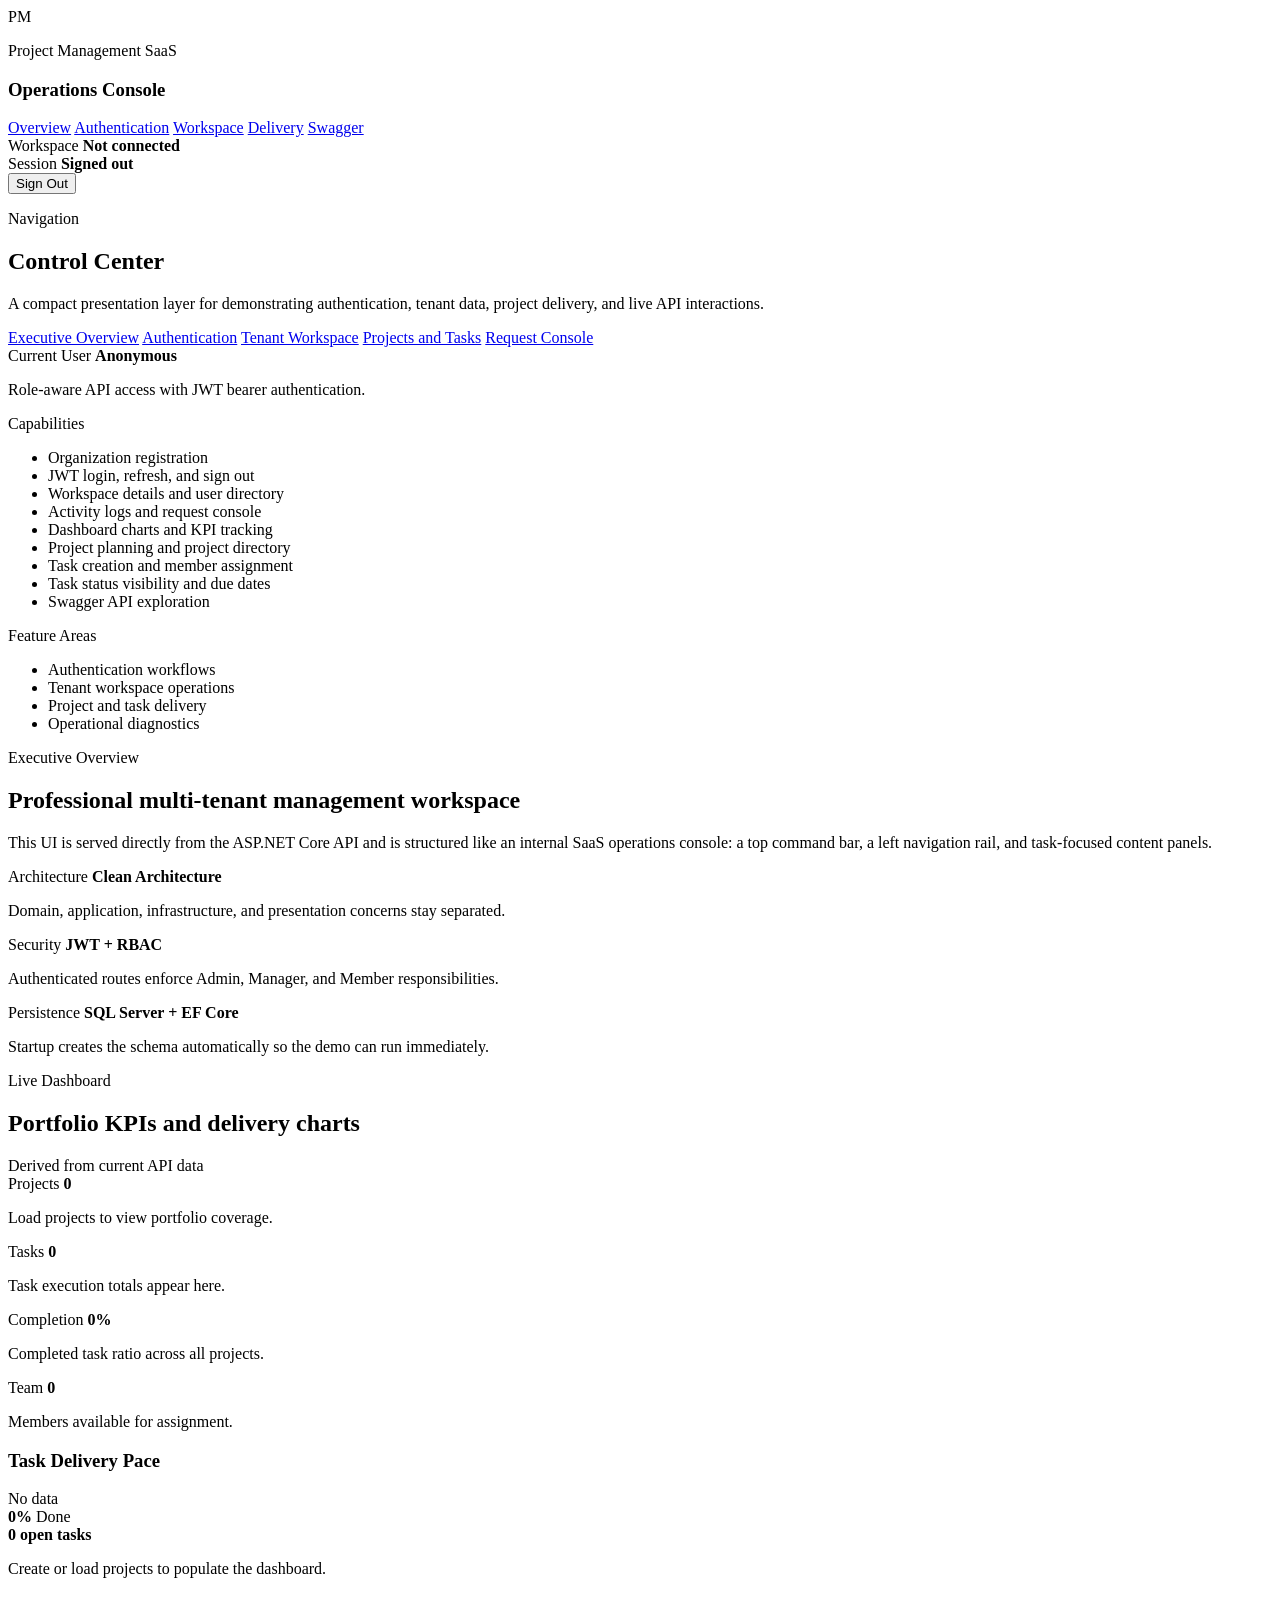
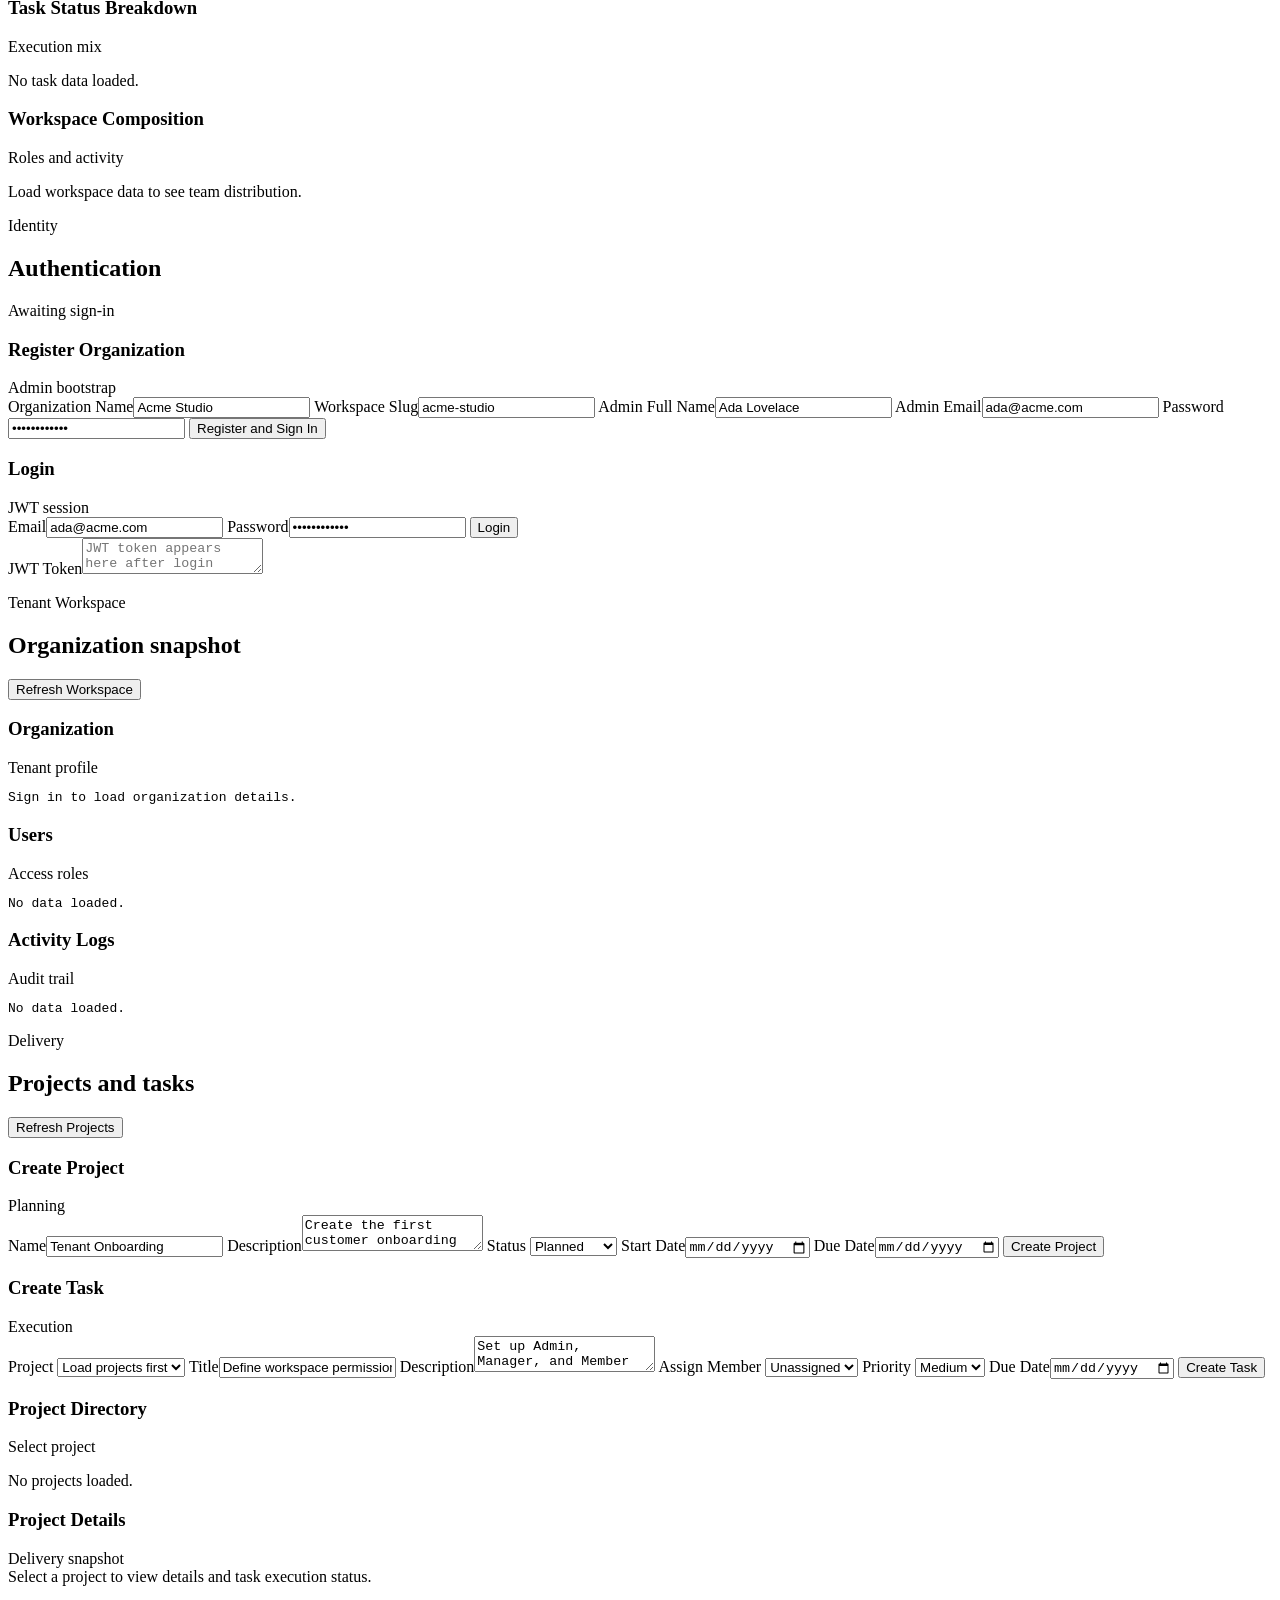
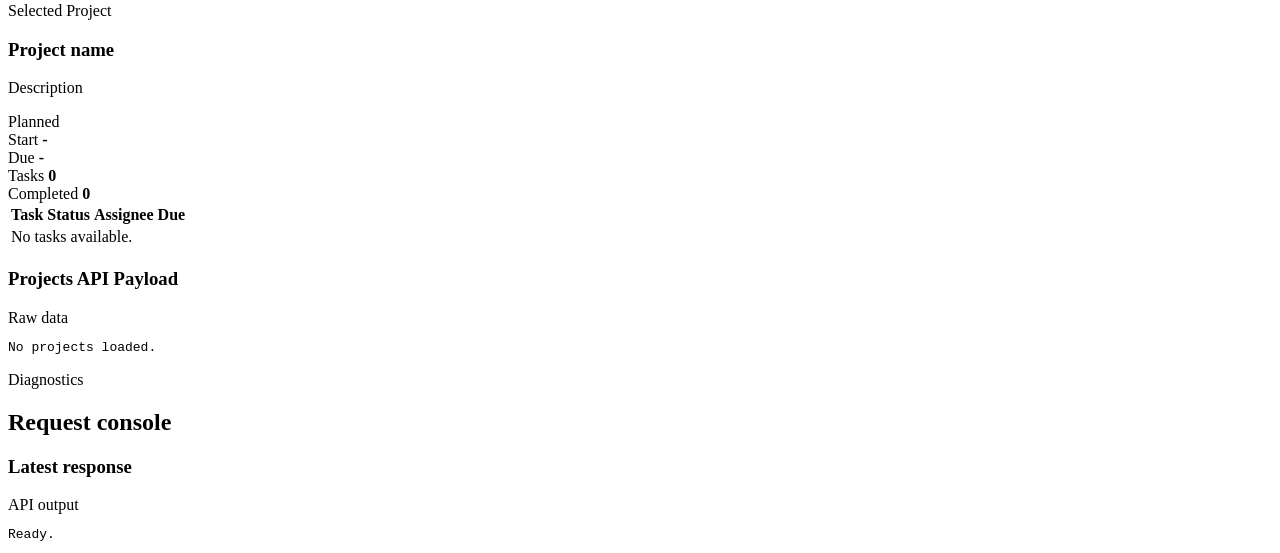
==== src/ProjectManagementSaaS.Api/wwwroot/index.html @ 6936e9be "first commit" ====
<!DOCTYPE html>
<html lang="en">
<head>
    <meta charset="utf-8">
    <meta name="viewport" content="width=device-width, initial-scale=1">
    <title>Project Management SaaS</title>
    <link rel="stylesheet" href="/styles.css">
</head>
<body>
    <div class="app-shell">
        <header class="topbar">
            <div class="topbar-brand">
                <div class="brand-mark">PM</div>
                <div>
                    <p class="topbar-label">Project Management SaaS</p>
                    <h3>Operations Console</h3>
                </div>
            </div>

            <nav class="topbar-menu" aria-label="Top menu">
                <a href="#overview">Overview</a>
                <a href="#authentication">Authentication</a>
                <a href="#workspace">Workspace</a>
                <a href="#delivery">Delivery</a>
                <a href="/swagger" target="_blank" rel="noreferrer">Swagger</a>
            </nav>

            <div class="topbar-meta">
                <div class="meta-chip">
                    <span class="meta-label">Workspace</span>
                    <strong id="topWorkspaceName">Not connected</strong>
                </div>
                <div class="meta-chip">
                    <span class="meta-label">Session</span>
                    <strong id="authStatus">Signed out</strong>
                </div>
                <button id="signOutBtn" class="ghost-btn" type="button">Sign Out</button>
            </div>
        </header>

        <aside class="sidebar">
            <div class="sidebar-intro">
                <p class="eyebrow">Navigation</p>
                <h2>Control Center</h2>
                <p>
                    A compact presentation layer for demonstrating authentication,
                    tenant data, project delivery, and live API interactions.
                </p>
            </div>

            <nav class="sidebar-nav" aria-label="Side menu">
                <a class="nav-link active" href="#overview">Executive Overview</a>
                <a class="nav-link" href="#authentication">Authentication</a>
                <a class="nav-link" href="#workspace">Tenant Workspace</a>
                <a class="nav-link" href="#delivery">Projects and Tasks</a>
                <a class="nav-link" href="#console">Request Console</a>
            </nav>

            <div class="sidebar-card">
                <span class="card-label">Current User</span>
                <strong id="topUserMeta">Anonymous</strong>
                <p>Role-aware API access with JWT bearer authentication.</p>
            </div>

            <div class="sidebar-card">
                <span class="card-label">Capabilities</span>
                <ul class="sidebar-list">
                    <li>Organization registration</li>
                    <li>JWT login, refresh, and sign out</li>
                    <li>Workspace details and user directory</li>
                    <li>Activity logs and request console</li>
                    <li>Dashboard charts and KPI tracking</li>
                    <li>Project planning and project directory</li>
                    <li>Task creation and member assignment</li>
                    <li>Task status visibility and due dates</li>
                    <li>Swagger API exploration</li>
                </ul>
            </div>

            <div class="sidebar-card">
                <span class="card-label">Feature Areas</span>
                <ul class="sidebar-list">
                    <li>Authentication workflows</li>
                    <li>Tenant workspace operations</li>
                    <li>Project and task delivery</li>
                    <li>Operational diagnostics</li>
                </ul>
            </div>
        </aside>

        <main class="main-content">
            <section id="overview" class="content-section hero-section">
                <div class="section-heading">
                    <p class="section-kicker">Executive Overview</p>
                    <h2>Professional multi-tenant management workspace</h2>
                    <p>
                        This UI is served directly from the ASP.NET Core API and is structured like an internal SaaS
                        operations console: a top command bar, a left navigation rail, and task-focused content panels.
                    </p>
                </div>

                <div class="metric-grid">
                    <article class="metric-card">
                        <span class="metric-label">Architecture</span>
                        <strong>Clean Architecture</strong>
                        <p>Domain, application, infrastructure, and presentation concerns stay separated.</p>
                    </article>
                    <article class="metric-card">
                        <span class="metric-label">Security</span>
                        <strong>JWT + RBAC</strong>
                        <p>Authenticated routes enforce Admin, Manager, and Member responsibilities.</p>
                    </article>
                    <article class="metric-card">
                        <span class="metric-label">Persistence</span>
                        <strong>SQL Server + EF Core</strong>
                        <p>Startup creates the schema automatically so the demo can run immediately.</p>
                    </article>
                </div>

                <div class="dashboard-band">
                    <div class="section-header dashboard-header">
                        <div>
                            <p class="section-kicker">Live Dashboard</p>
                            <h2>Portfolio KPIs and delivery charts</h2>
                        </div>
                        <span class="mini-badge">Derived from current API data</span>
                    </div>

                    <div class="kpi-grid">
                        <article class="panel kpi-card">
                            <span class="metric-label">Projects</span>
                            <strong id="kpiProjects">0</strong>
                            <p id="kpiProjectsMeta">Load projects to view portfolio coverage.</p>
                        </article>
                        <article class="panel kpi-card">
                            <span class="metric-label">Tasks</span>
                            <strong id="kpiTasks">0</strong>
                            <p id="kpiTasksMeta">Task execution totals appear here.</p>
                        </article>
                        <article class="panel kpi-card">
                            <span class="metric-label">Completion</span>
                            <strong id="kpiCompletion">0%</strong>
                            <p id="kpiCompletionMeta">Completed task ratio across all projects.</p>
                        </article>
                        <article class="panel kpi-card">
                            <span class="metric-label">Team</span>
                            <strong id="kpiMembers">0</strong>
                            <p id="kpiMembersMeta">Members available for assignment.</p>
                        </article>
                    </div>

                    <div class="dashboard-grid">
                        <article class="panel chart-panel">
                            <div class="panel-title-row">
                                <h3>Task Delivery Pace</h3>
                                <span class="mini-badge" id="dashboardCompletionBadge">No data</span>
                            </div>
                            <div class="chart-centerpiece">
                                <div id="completionDonut" class="donut-chart">
                                    <div class="donut-chart-inner">
                                        <strong id="completionDonutValue">0%</strong>
                                        <span>Done</span>
                                    </div>
                                </div>
                                <div class="chart-copy">
                                    <strong id="dashboardOpenTasks">0 open tasks</strong>
                                    <p id="dashboardOpenTasksMeta">Create or load projects to populate the dashboard.</p>
                                </div>
                            </div>
                        </article>

                        <article class="panel chart-panel">
                            <div class="panel-title-row">
                                <h3>Task Status Breakdown</h3>
                                <span class="mini-badge">Execution mix</span>
                            </div>
                            <div id="taskStatusChart" class="bar-chart">
                                <p class="empty-state">No task data loaded.</p>
                            </div>
                        </article>

                        <article class="panel chart-panel">
                            <div class="panel-title-row">
                                <h3>Workspace Composition</h3>
                                <span class="mini-badge">Roles and activity</span>
                            </div>
                            <div id="teamChart" class="bar-chart">
                                <p class="empty-state">Load workspace data to see team distribution.</p>
                            </div>
                        </article>
                    </div>
                </div>
            </section>

            <section id="authentication" class="content-section">
                <div class="section-header">
                    <div>
                        <p class="section-kicker">Identity</p>
                        <h2>Authentication</h2>
                    </div>
                    <span class="status-badge" id="sessionBadge">Awaiting sign-in</span>
                </div>

                <div class="two-column-grid">
                    <form id="registerForm" class="panel form-panel">
                        <div class="panel-title-row">
                            <h3>Register Organization</h3>
                            <span class="mini-badge">Admin bootstrap</span>
                        </div>
                        <label>Organization Name<input name="organizationName" value="Acme Studio" required></label>
                        <label>Workspace Slug<input name="organizationSlug" value="acme-studio" required></label>
                        <label>Admin Full Name<input name="adminFullName" value="Ada Lovelace" required></label>
                        <label>Admin Email<input name="adminEmail" value="ada@acme.com" type="email" required></label>
                        <label>Password<input name="password" value="Password123!" type="password" required></label>
                        <button type="submit">Register and Sign In</button>
                    </form>

                    <form id="loginForm" class="panel form-panel">
                        <div class="panel-title-row">
                            <h3>Login</h3>
                            <span class="mini-badge">JWT session</span>
                        </div>
                        <label>Email<input name="email" value="ada@acme.com" type="email" required></label>
                        <label>Password<input name="password" value="Password123!" type="password" required></label>
                        <button type="submit">Login</button>

                        <div class="token-box">
                            <label>JWT Token<textarea id="jwtToken" readonly placeholder="JWT token appears here after login"></textarea></label>
                        </div>
                    </form>
                </div>
            </section>

            <section id="workspace" class="content-section">
                <div class="section-header">
                    <div>
                        <p class="section-kicker">Tenant Workspace</p>
                        <h2>Organization snapshot</h2>
                    </div>
                    <button id="loadWorkspaceBtn" class="secondary-btn" type="button">Refresh Workspace</button>
                </div>

                <div class="three-column-grid">
                    <article class="panel data-panel">
                        <div class="panel-title-row">
                            <h3>Organization</h3>
                            <span class="mini-badge">Tenant profile</span>
                        </div>
                        <pre id="organizationOutput">Sign in to load organization details.</pre>
                    </article>
                    <article class="panel data-panel">
                        <div class="panel-title-row">
                            <h3>Users</h3>
                            <span class="mini-badge">Access roles</span>
                        </div>
                        <pre id="usersOutput">No data loaded.</pre>
                    </article>
                    <article class="panel data-panel">
                        <div class="panel-title-row">
                            <h3>Activity Logs</h3>
                            <span class="mini-badge">Audit trail</span>
                        </div>
                        <pre id="logsOutput">No data loaded.</pre>
                    </article>
                </div>
            </section>

            <section id="delivery" class="content-section">
                <div class="section-header">
                    <div>
                        <p class="section-kicker">Delivery</p>
                        <h2>Projects and tasks</h2>
                    </div>
                    <button id="loadProjectsBtn" class="secondary-btn" type="button">Refresh Projects</button>
                </div>

                <div class="two-column-grid">
                    <form id="projectForm" class="panel form-panel">
                        <div class="panel-title-row">
                            <h3>Create Project</h3>
                            <span class="mini-badge">Planning</span>
                        </div>
                        <label>Name<input name="name" value="Tenant Onboarding" required></label>
                        <label>Description<textarea name="description">Create the first customer onboarding workflow.</textarea></label>
                        <label>Status
                            <select name="status">
                                <option value="1">Planned</option>
                                <option value="2">Active</option>
                                <option value="3">Completed</option>
                                <option value="4">Archived</option>
                            </select>
                        </label>
                        <label>Start Date<input name="startDateUtc" type="date"></label>
                        <label>Due Date<input name="dueDateUtc" type="date"></label>
                        <button type="submit">Create Project</button>
                    </form>

                    <form id="taskForm" class="panel form-panel">
                        <div class="panel-title-row">
                            <h3>Create Task</h3>
                            <span class="mini-badge">Execution</span>
                        </div>
                        <label>Project
                            <select id="projectSelect" name="projectId" required>
                                <option value="">Load projects first</option>
                            </select>
                        </label>
                        <label>Title<input name="title" value="Define workspace permissions" required></label>
                        <label>Description<textarea name="description">Set up Admin, Manager, and Member task flows.</textarea></label>
                        <label>Assign Member
                            <select id="taskAssigneeSelect" name="assignedToUserId">
                                <option value="">Unassigned</option>
                            </select>
                        </label>
                        <label>Priority
                            <select name="priority">
                                <option value="1">Low</option>
                                <option value="2" selected>Medium</option>
                                <option value="3">High</option>
                                <option value="4">Critical</option>
                            </select>
                        </label>
                        <label>Due Date<input name="dueDateUtc" type="date"></label>
                        <button type="submit">Create Task</button>
                    </form>
                </div>

                <div class="project-layout">
                    <article class="panel data-panel">
                        <div class="panel-title-row">
                            <h3>Project Directory</h3>
                            <span class="mini-badge">Select project</span>
                        </div>
                        <div id="projectCards" class="project-card-list">
                            <p class="empty-state">No projects loaded.</p>
                        </div>
                    </article>

                    <article class="panel data-panel project-details-panel">
                        <div class="panel-title-row">
                            <h3>Project Details</h3>
                            <span class="mini-badge">Delivery snapshot</span>
                        </div>

                        <div id="projectDetailsEmpty" class="empty-state">
                            Select a project to view details and task execution status.
                        </div>

                        <div id="projectDetailsContent" class="project-details-content hidden">
                            <div class="project-overview-header">
                                <div>
                                    <p class="section-kicker">Selected Project</p>
                                    <h3 id="selectedProjectName">Project name</h3>
                                    <p id="selectedProjectDescription" class="project-description">Description</p>
                                </div>
                                <span id="selectedProjectStatus" class="project-status-chip">Planned</span>
                            </div>

                            <div class="project-metric-grid">
                                <article class="mini-metric">
                                    <span class="metric-label">Start</span>
                                    <strong id="selectedProjectStart">-</strong>
                                </article>
                                <article class="mini-metric">
                                    <span class="metric-label">Due</span>
                                    <strong id="selectedProjectDue">-</strong>
                                </article>
                                <article class="mini-metric">
                                    <span class="metric-label">Tasks</span>
                                    <strong id="selectedProjectTaskCount">0</strong>
                                </article>
                                <article class="mini-metric">
                                    <span class="metric-label">Completed</span>
                                    <strong id="selectedProjectCompleted">0</strong>
                                </article>
                            </div>

                            <div class="task-table-wrap">
                                <table class="task-table">
                                    <thead>
                                        <tr>
                                            <th>Task</th>
                                            <th>Status</th>
                                            <th>Assignee</th>
                                            <th>Due</th>
                                        </tr>
                                    </thead>
                                    <tbody id="projectTasksTableBody">
                                        <tr>
                                            <td colspan="4">No tasks available.</td>
                                        </tr>
                                    </tbody>
                                </table>
                            </div>
                        </div>
                    </article>
                </div>

                <article class="panel data-panel wide-panel">
                    <div class="panel-title-row">
                        <h3>Projects API Payload</h3>
                        <span class="mini-badge">Raw data</span>
                    </div>
                    <pre id="projectsOutput">No projects loaded.</pre>
                </article>
            </section>

            <section id="console" class="content-section">
                <div class="section-header">
                    <div>
                        <p class="section-kicker">Diagnostics</p>
                        <h2>Request console</h2>
                    </div>
                </div>
                <article class="panel data-panel">
                    <div class="panel-title-row">
                        <h3>Latest response</h3>
                        <span class="mini-badge">API output</span>
                    </div>
                    <pre id="responseOutput">Ready.</pre>
                </article>
            </section>
        </main>
    </div>

    <script src="/app.js"></script>
</body>
</html>
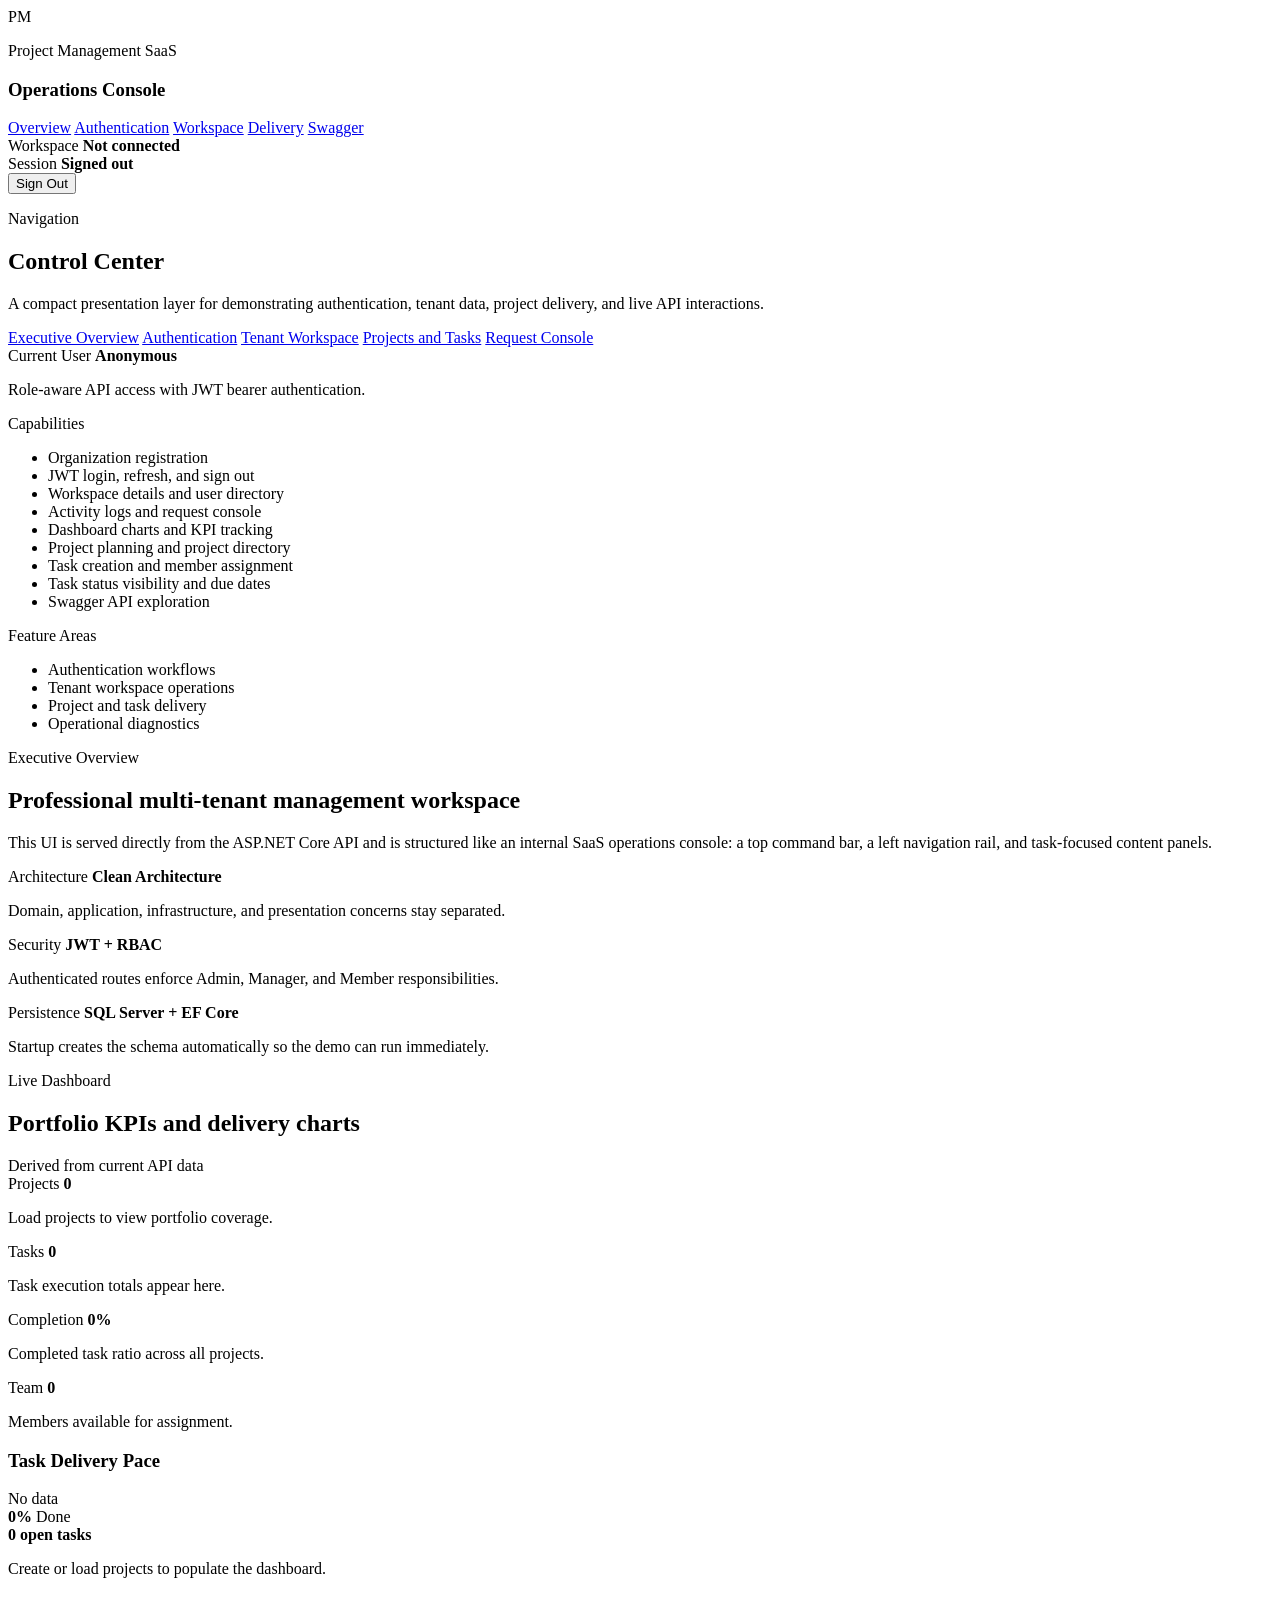
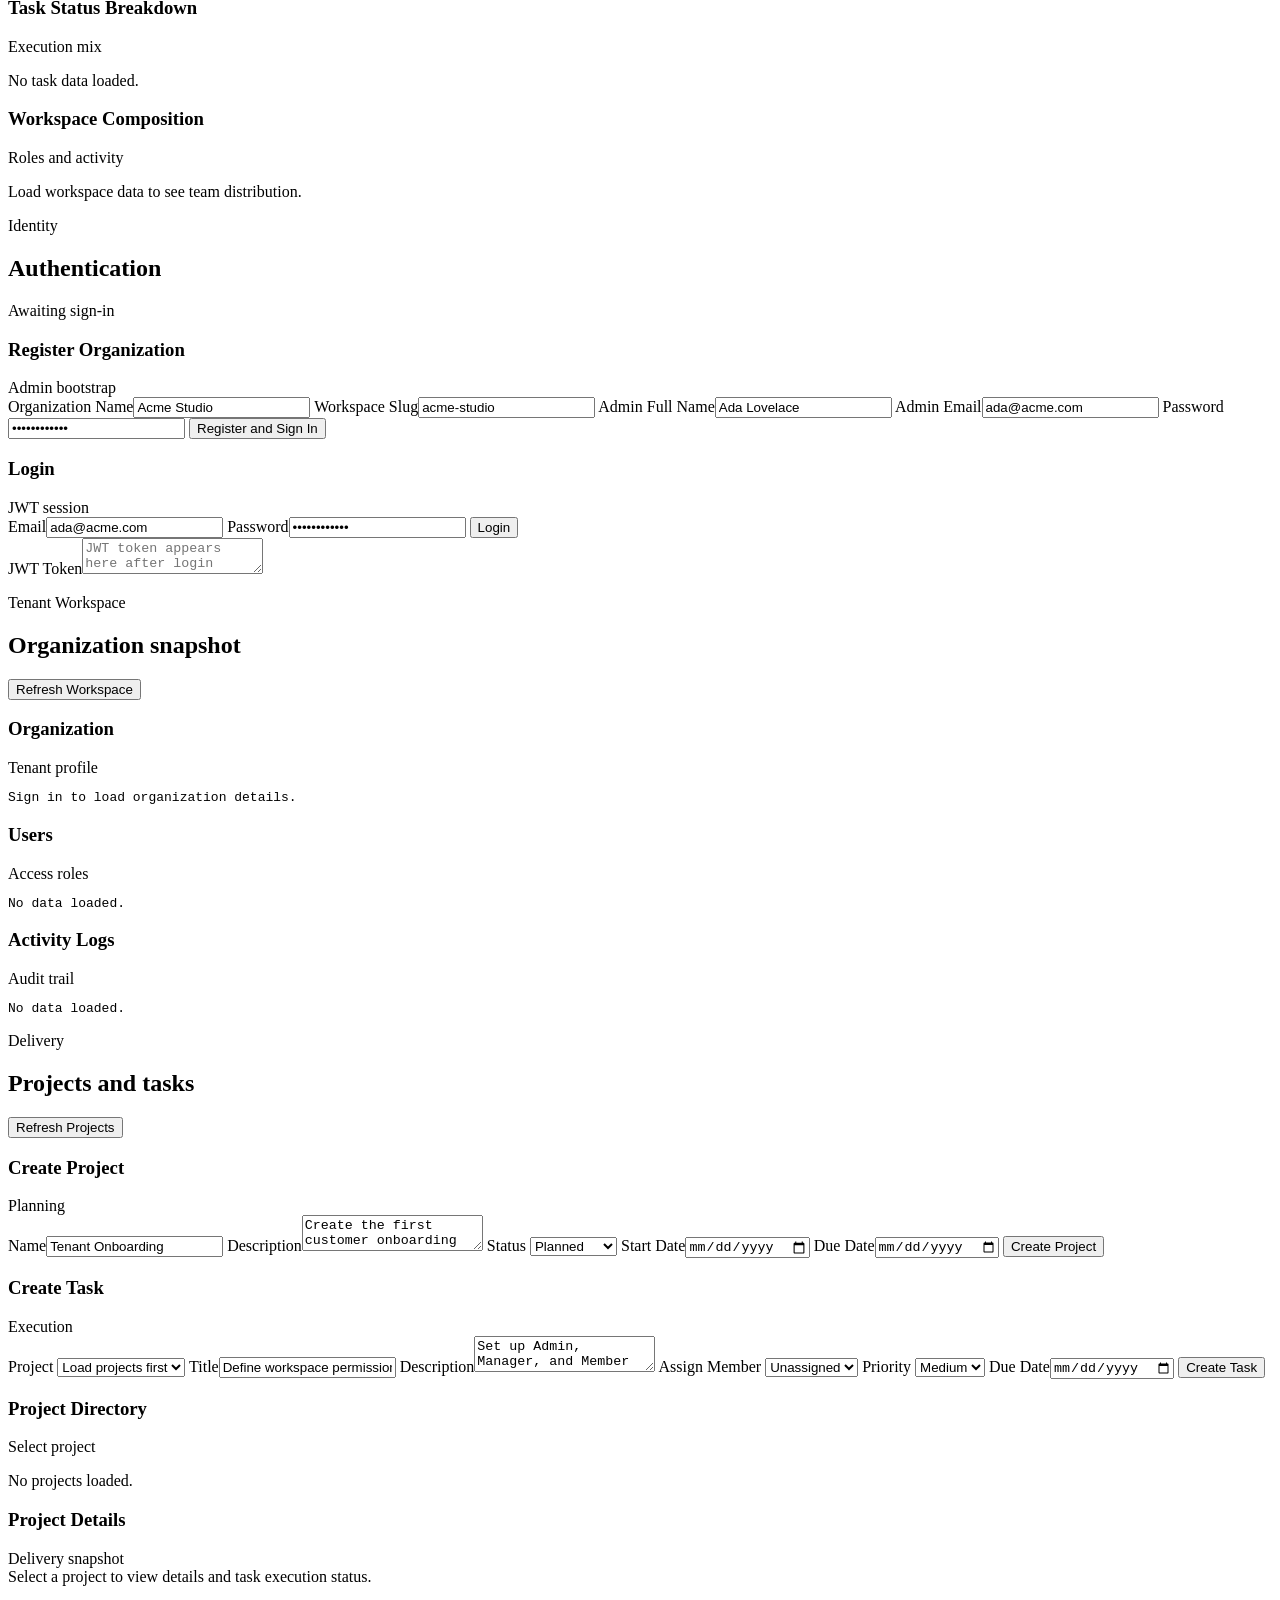
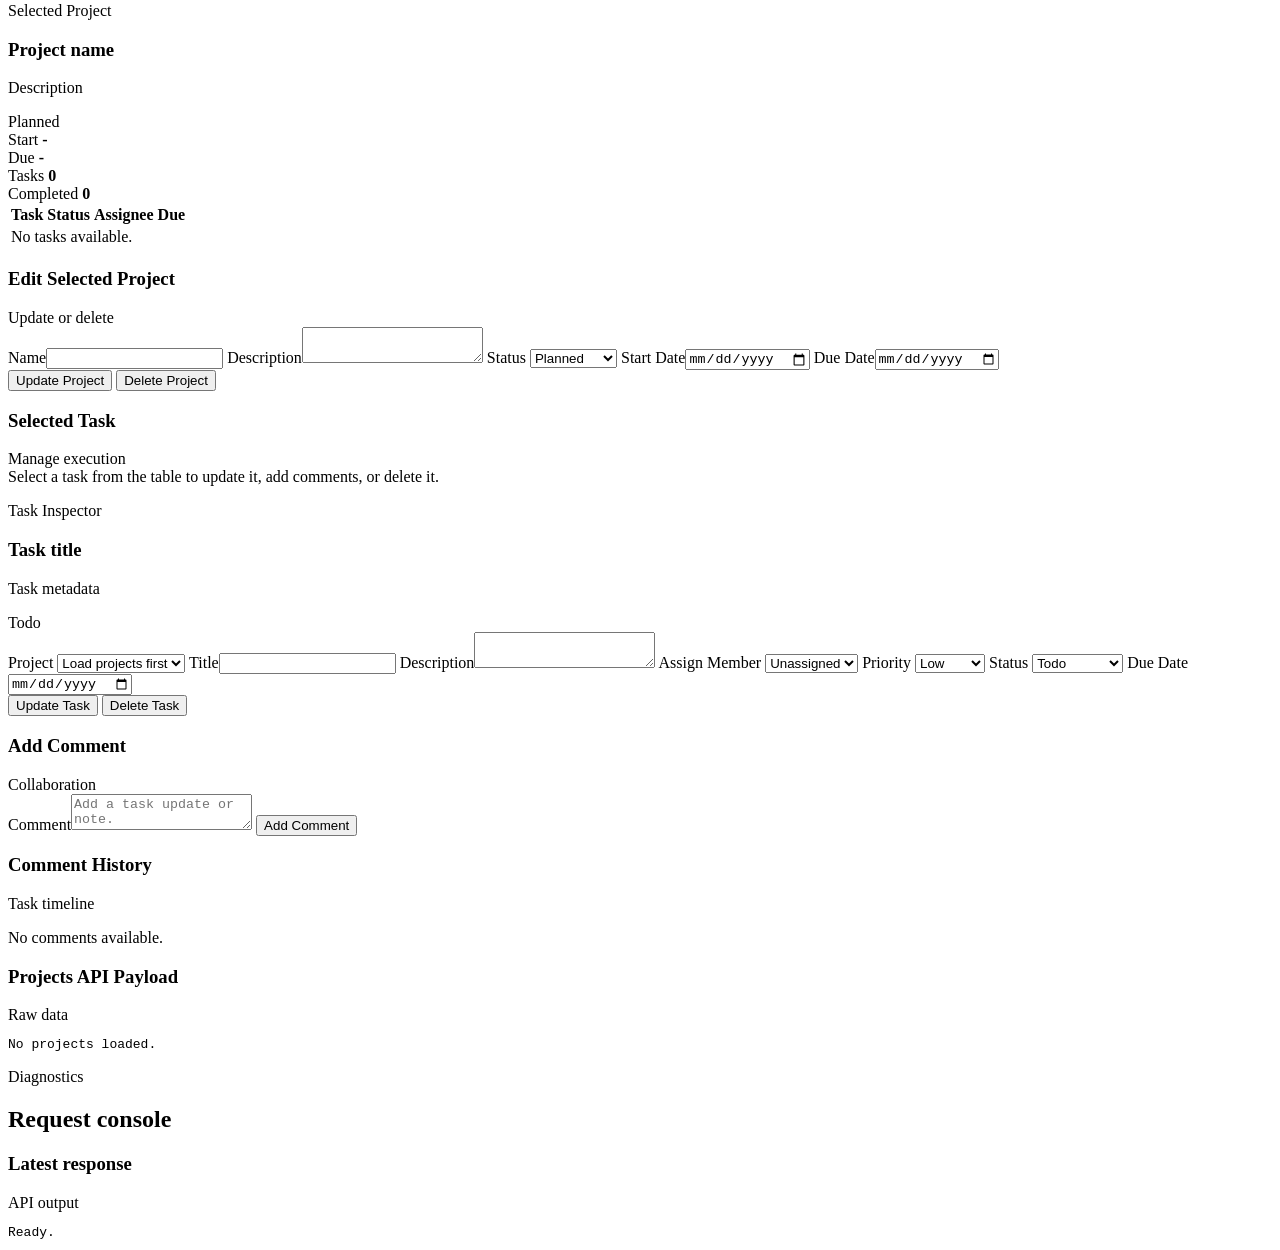
==== commit 3037632f: "modify folder structure" ====
--- a/src/ProjectManagementSaaS.Api/wwwroot/index.html
+++ b/src/ProjectManagementSaaS.Api/wwwroot/index.html
@@ -392,6 +392,108 @@
                                     </tbody>
                                 </table>
                             </div>
+
+                            <div class="detail-management-grid">
+                                <form id="projectEditForm" class="panel form-panel embedded-form">
+                                    <div class="panel-title-row">
+                                        <h3>Edit Selected Project</h3>
+                                        <span class="mini-badge">Update or delete</span>
+                                    </div>
+                                    <label>Name<input name="name" required></label>
+                                    <label>Description<textarea name="description"></textarea></label>
+                                    <label>Status
+                                        <select name="status">
+                                            <option value="1">Planned</option>
+                                            <option value="2">Active</option>
+                                            <option value="3">Completed</option>
+                                            <option value="4">Archived</option>
+                                        </select>
+                                    </label>
+                                    <label>Start Date<input name="startDateUtc" type="date"></label>
+                                    <label>Due Date<input name="dueDateUtc" type="date"></label>
+                                    <div class="inline-actions">
+                                        <button type="submit">Update Project</button>
+                                        <button id="deleteProjectBtn" class="secondary-btn" type="button">Delete Project</button>
+                                    </div>
+                                </form>
+
+                                <article class="panel data-panel task-inspector">
+                                    <div class="panel-title-row">
+                                        <h3>Selected Task</h3>
+                                        <span class="mini-badge">Manage execution</span>
+                                    </div>
+
+                                    <div id="taskDetailsEmpty" class="empty-state">
+                                        Select a task from the table to update it, add comments, or delete it.
+                                    </div>
+
+                                    <div id="taskDetailsContent" class="task-details-content hidden">
+                                        <div class="task-summary-card">
+                                            <div>
+                                                <p class="section-kicker">Task Inspector</p>
+                                                <h3 id="selectedTaskTitle">Task title</h3>
+                                                <p id="selectedTaskMeta" class="project-description">Task metadata</p>
+                                            </div>
+                                            <span id="selectedTaskStatus" class="task-status-chip status-todo">Todo</span>
+                                        </div>
+
+                                        <form id="taskEditForm" class="form-panel compact-form">
+                                            <label>Project
+                                                <select id="taskEditProjectSelect" name="projectId" required>
+                                                    <option value="">Load projects first</option>
+                                                </select>
+                                            </label>
+                                            <label>Title<input name="title" required></label>
+                                            <label>Description<textarea name="description"></textarea></label>
+                                            <label>Assign Member
+                                                <select id="taskEditAssigneeSelect" name="assignedToUserId">
+                                                    <option value="">Unassigned</option>
+                                                </select>
+                                            </label>
+                                            <label>Priority
+                                                <select name="priority">
+                                                    <option value="1">Low</option>
+                                                    <option value="2">Medium</option>
+                                                    <option value="3">High</option>
+                                                    <option value="4">Critical</option>
+                                                </select>
+                                            </label>
+                                            <label>Status
+                                                <select name="status">
+                                                    <option value="1">Todo</option>
+                                                    <option value="2">In Progress</option>
+                                                    <option value="3">Done</option>
+                                                    <option value="4">Blocked</option>
+                                                </select>
+                                            </label>
+                                            <label>Due Date<input name="dueDateUtc" type="date"></label>
+                                            <div class="inline-actions">
+                                                <button type="submit">Update Task</button>
+                                                <button id="deleteTaskBtn" class="secondary-btn" type="button">Delete Task</button>
+                                            </div>
+                                        </form>
+
+                                        <form id="taskCommentForm" class="form-panel compact-form">
+                                            <div class="panel-title-row">
+                                                <h3>Add Comment</h3>
+                                                <span class="mini-badge">Collaboration</span>
+                                            </div>
+                                            <label>Comment<textarea name="content" placeholder="Add a task update or note." required></textarea></label>
+                                            <button type="submit">Add Comment</button>
+                                        </form>
+
+                                        <div>
+                                            <div class="panel-title-row">
+                                                <h3>Comment History</h3>
+                                                <span class="mini-badge">Task timeline</span>
+                                            </div>
+                                            <div id="taskCommentsList" class="comment-list">
+                                                <p class="empty-state">No comments available.</p>
+                                            </div>
+                                        </div>
+                                    </div>
+                                </article>
+                            </div>
                         </div>
                     </article>
                 </div>
